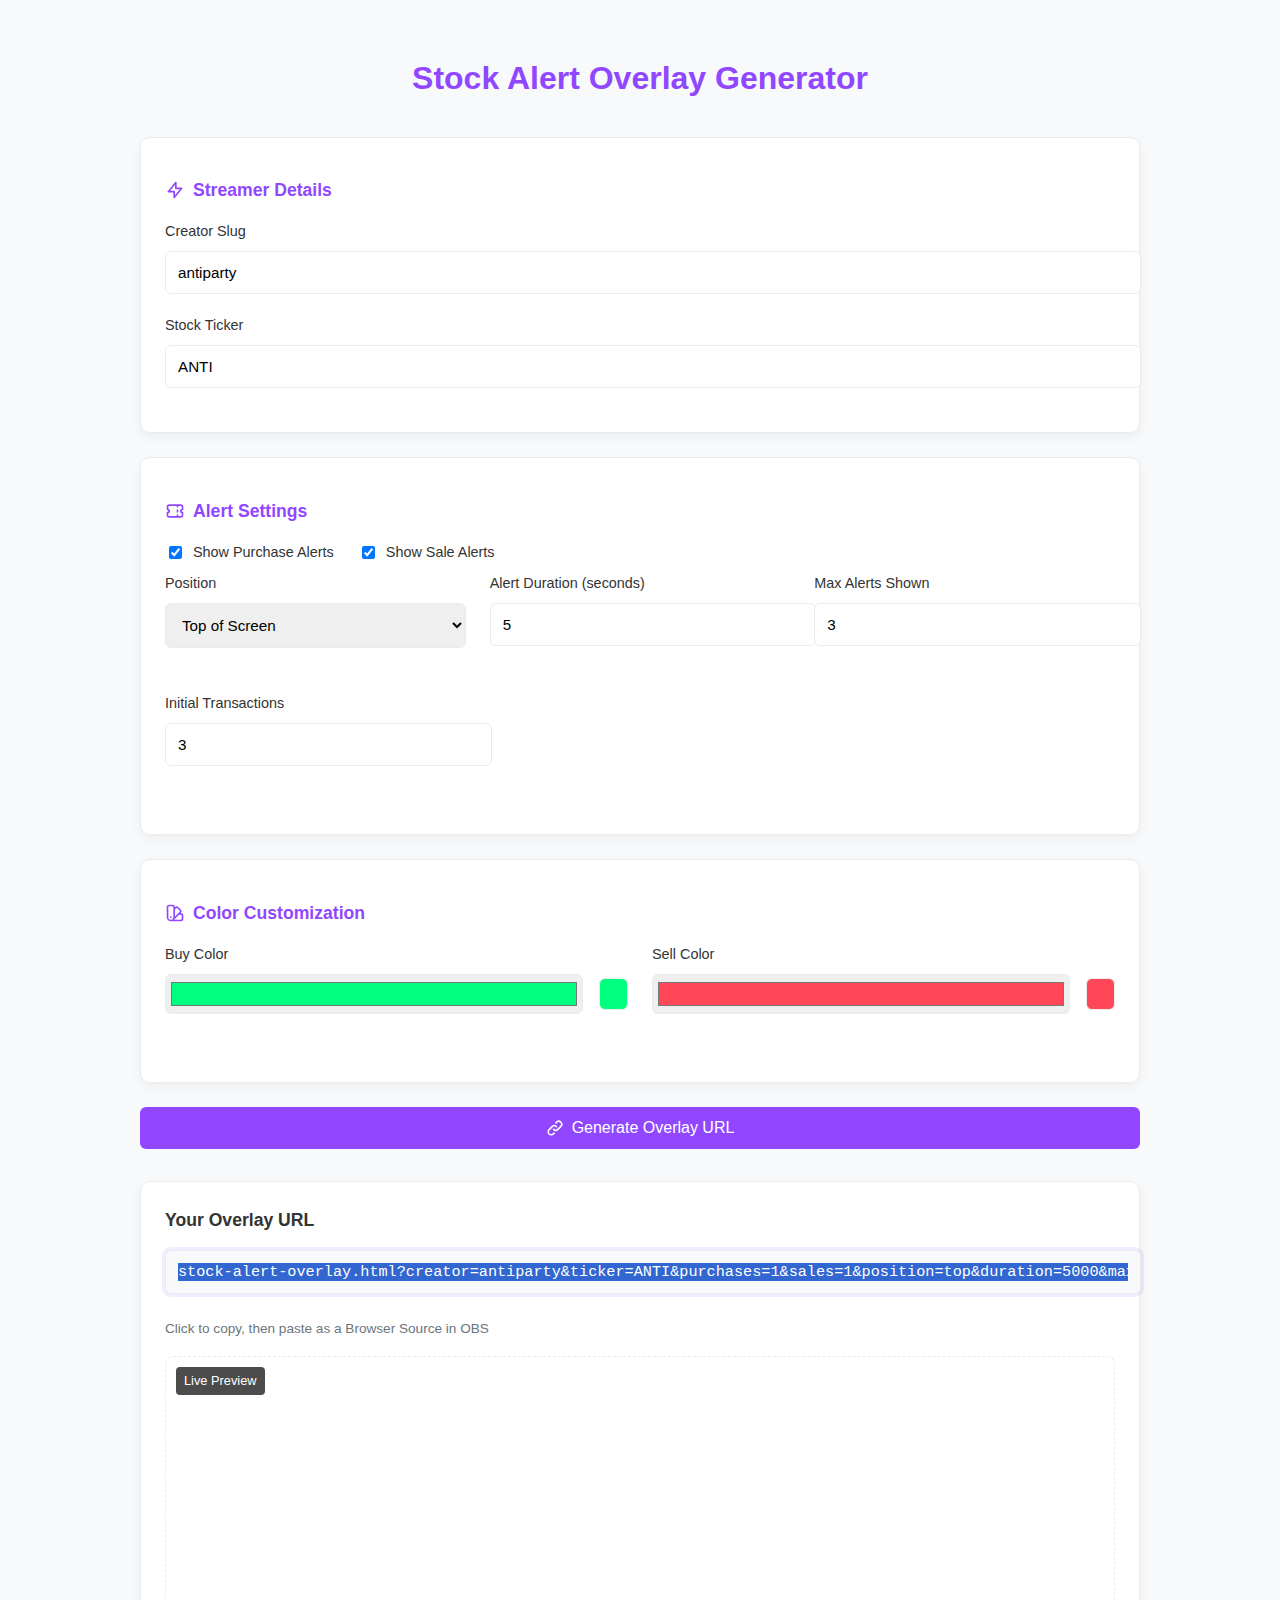
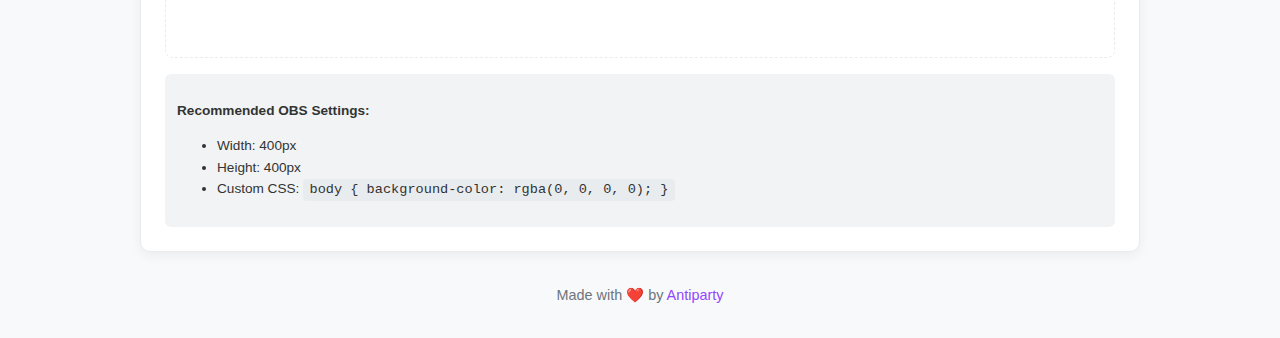
==== index.html @ d590a733 "initial release" ====
<!DOCTYPE html>
<html lang="en">
<head>
    <meta charset="UTF-8">
    <meta name="viewport" content="width=device-width, initial-scale=1.0">
    <title>Stock Alert Overlay Generator</title>
    <style>
        :root {
            --primary: #9147ff;
            --primary-hover: #7d3ae8;
            --background: #f8f9fa;
            --card-bg: #ffffff;
            --text: #333333;
            --text-light: #6c757d;
            --border: #e9ecef;
            --success: #00ff7f;
            --danger: #ff4757;
            --shadow: 0 4px 12px rgba(0, 0, 0, 0.05);
        }

        body {
            font-family: 'Inter', -apple-system, BlinkMacSystemFont, 'Segoe UI', Roboto, sans-serif;
            line-height: 1.6;
            color: var(--text);
            background-color: var(--background);
            max-width: 1000px;
            margin: 0 auto;
            padding: 2rem 1rem;
        }

        h1 {
            color: var(--primary);
            font-weight: 700;
            margin-bottom: 2rem;
            text-align: center;
            font-size: 2rem;
        }

        .card {
            background: var(--card-bg);
            border-radius: 10px;
            padding: 1.5rem;
            margin-bottom: 1.5rem;
            box-shadow: var(--shadow);
            border: 1px solid var(--border);
        }

        .card-title {
            font-size: 1.1rem;
            font-weight: 600;
            margin-bottom: 1rem;
            color: var(--primary);
            display: flex;
            align-items: center;
            gap: 0.5rem;
        }

        .card-title svg {
            width: 20px;
            height: 20px;
        }

        .form-group {
            margin-bottom: 1.25rem;
        }

        label {
            display: block;
            margin-bottom: 0.5rem;
            font-weight: 500;
            font-size: 0.9rem;
        }

        input, select {
            width: 100%;
            padding: 0.75rem;
            border: 1px solid var(--border);
            border-radius: 6px;
            font-size: 0.95rem;
            transition: border-color 0.2s;
        }

        input:focus, select:focus {
            outline: none;
            border-color: var(--primary);
            box-shadow: 0 0 0 3px rgba(145, 71, 255, 0.1);
        }

        input[type="color"] {
            height: 40px;
            padding: 0.2rem;
            cursor: pointer;
        }

        .checkbox-group {
            display: flex;
            gap: 1.5rem;
            margin-top: 1rem;
        }

        .checkbox-item {
            display: flex;
            align-items: center;
            gap: 0.5rem;
        }

        .checkbox-item input {
            width: auto;
        }

        .color-picker {
            display: flex;
            align-items: center;
            gap: 1rem;
        }

        .color-preview {
            width: 30px;
            height: 30px;
            border-radius: 6px;
            border: 1px solid var(--border);
        }

        .btn {
            background-color: var(--primary);
            color: white;
            border: none;
            padding: 0.75rem 1.5rem;
            border-radius: 6px;
            cursor: pointer;
            font-size: 1rem;
            font-weight: 500;
            width: 100%;
            transition: background-color 0.2s;
            display: flex;
            align-items: center;
            justify-content: center;
            gap: 0.5rem;
        }

        .btn:hover {
            background-color: var(--primary-hover);
        }

        .btn svg {
            width: 18px;
            height: 18px;
        }

        #result {
            margin-top: 2rem;
            padding: 1.5rem;
            background: var(--card-bg);
            border-radius: 10px;
            box-shadow: var(--shadow);
            border: 1px solid var(--border);
            display: none;
        }

        #result h3 {
            margin-top: 0;
            margin-bottom: 1rem;
            font-size: 1.1rem;
        }

        #generatedURL {
            width: 100%;
            padding: 0.75rem;
            border: 1px solid var(--border);
            border-radius: 6px;
            background: #f8f9fa;
            font-family: monospace;
            margin-bottom: 1rem;
            cursor: pointer;
        }

        #generatedURL:focus {
            outline: none;
        }

        .copy-hint {
            font-size: 0.85rem;
            color: var(--text-light);
            margin-top: 0.5rem;
        }

        .recommendations {
            background: #f1f3f5;
            padding: 0.75rem;
            border-radius: 6px;
            font-size: 0.85rem;
            margin-top: 1rem;
        }

        .recommendations code {
            background: #e9ecef;
            padding: 0.2rem 0.4rem;
            border-radius: 4px;
            font-family: monospace;
        }

        .grid {
            display: grid;
            grid-template-columns: repeat(auto-fit, minmax(250px, 1fr));
            gap: 1.5rem;
            margin-bottom: 1.5rem;
        }

        .preview-container {
            position: relative;
            height: 300px;
            border: 1px dashed var(--border);
            border-radius: 8px;
            overflow: hidden;
            margin-top: 1rem;
        }

        .preview-frame {
            width: 100%;
            height: 100%;
            border: none;
        }

        .preview-label {
            position: absolute;
            top: 10px;
            left: 10px;
            background: rgba(0,0,0,0.7);
            color: white;
            padding: 4px 8px;
            border-radius: 4px;
            font-size: 0.8rem;
        }

        .footer {
            text-align: center;
            margin-top: 2rem;
            color: var(--text-light);
            font-size: 0.9rem;
        }

        .footer a {
            color: var(--primary);
            text-decoration: none;
        }

        .footer a:hover {
            text-decoration: underline;
        }

        @media (max-width: 768px) {
            .grid {
                grid-template-columns: 1fr;
            }
            
            .checkbox-group {
                flex-direction: column;
                gap: 0.75rem;
            }
            
            .preview-container {
                height: 200px;
            }
        }
    </style>
</head>
<body>
    <h1>Stock Alert Overlay Generator</h1>
    
    <div class="card">
        <h2 class="card-title">
            <svg xmlns="http://www.w3.org/2000/svg" fill="none" viewBox="0 0 24 24" stroke="currentColor">
                <path stroke-linecap="round" stroke-linejoin="round" stroke-width="2" d="M13 10V3L4 14h7v7l9-11h-7z" />
            </svg>
            Streamer Details
        </h2>
        <div class="form-group">
            <label for="creatorSlug">Creator Slug</label>
            <input type="text" id="creatorSlug" value="antiparty" placeholder="e.g. antiparty">
        </div>
        <div class="form-group">
            <label for="ticker">Stock Ticker</label>
            <input type="text" id="ticker" value="ANTI" placeholder="e.g. ANTI">
        </div>
    </div>
    
    <div class="card">
        <h2 class="card-title">
            <svg xmlns="http://www.w3.org/2000/svg" fill="none" viewBox="0 0 24 24" stroke="currentColor">
                <path stroke-linecap="round" stroke-linejoin="round" stroke-width="2" d="M15 5v2m0 4v2m0 4v2M5 5a2 2 0 00-2 2v3a2 2 0 110 4v3a2 2 0 002 2h14a2 2 0 002-2v-3a2 2 0 110-4V7a2 2 0 00-2-2H5z" />
            </svg>
            Alert Settings
        </h2>
        <div class="checkbox-group">
            <label class="checkbox-item">
                <input type="checkbox" id="showPurchases" checked>
                Show Purchase Alerts
            </label>
            <label class="checkbox-item">
                <input type="checkbox" id="showSales" checked>
                Show Sale Alerts
            </label>
        </div>
        
        <div class="grid">
            <div class="form-group">
                <label for="position">Position</label>
                <select id="position">
                    <option value="top">Top of Screen</option>
                    <option value="bottom">Bottom of Screen</option>
                </select>
            </div>
            
            <div class="form-group">
                <label for="alertDuration">Alert Duration (seconds)</label>
                <input type="number" id="alertDuration" value="5" min="1" max="30">
            </div>
            
            <div class="form-group">
                <label for="maxAlerts">Max Alerts Shown</label>
                <input type="number" id="maxAlerts" value="3" min="1" max="10">
            </div>
            
            <div class="form-group">
                <label for="initialLoadCount">Initial Transactions</label>
                <input type="number" id="initialLoadCount" value="3" min="0" max="20">
            </div>
        </div>
    </div>
    
    <div class="card">
        <h2 class="card-title">
            <svg xmlns="http://www.w3.org/2000/svg" fill="none" viewBox="0 0 24 24" stroke="currentColor">
                <path stroke-linecap="round" stroke-linejoin="round" stroke-width="2" d="M7 21a4 4 0 01-4-4V5a2 2 0 012-2h4a2 2 0 012 2v12a4 4 0 01-4 4zm0 0h12a2 2 0 002-2v-4a2 2 0 00-2-2h-2.343M11 7.343l1.657-1.657a2 2 0 012.828 0l2.829 2.829a2 2 0 010 2.828l-8.486 8.485M7 17h.01" />
            </svg>
            Color Customization
        </h2>
        <div class="grid">
            <div class="form-group">
                <label for="buyColor">Buy Color</label>
                <div class="color-picker">
                    <input type="color" id="buyColor" value="#00ff7f">
                    <div class="color-preview" id="buyPreview" style="background-color: #00ff7f;"></div>
                </div>
            </div>
            
            <div class="form-group">
                <label for="sellColor">Sell Color</label>
                <div class="color-picker">
                    <input type="color" id="sellColor" value="#ff4757">
                    <div class="color-preview" id="sellPreview" style="background-color: #ff4757;"></div>
                </div>
            </div>
        </div>
    </div>
    
    <button class="btn" onclick="generateURL()">
        <svg xmlns="http://www.w3.org/2000/svg" fill="none" viewBox="0 0 24 24" stroke="currentColor">
            <path stroke-linecap="round" stroke-linejoin="round" stroke-width="2" d="M13.828 10.172a4 4 0 00-5.656 0l-4 4a4 4 0 105.656 5.656l1.102-1.101m-.758-4.899a4 4 0 005.656 0l4-4a4 4 0 00-5.656-5.656l-1.1 1.1" />
        </svg>
        Generate Overlay URL
    </button>
    
    <div id="result">
        <h3>Your Overlay URL</h3>
        <input type="text" id="generatedURL" readonly>
        <p class="copy-hint">Click to copy, then paste as a Browser Source in OBS</p>
        
        <div class="preview-container">
            <div class="preview-label">Live Preview</div>
            <iframe class="preview-frame" id="previewFrame" src="about:blank"></iframe>
        </div>
        
        <div class="recommendations">
            <p><strong>Recommended OBS Settings:</strong></p>
            <ul>
                <li>Width: 400px</li>
                <li>Height: 400px</li>
                <li>Custom CSS: <code>body { background-color: rgba(0, 0, 0, 0); }</code></li>
            </ul>
        </div>
    </div>
    
    <div class="footer">
        Made with ❤️ by <a href="https://www.twitch.tv/antiparty" target="_blank">Antiparty</a>
    </div>
    
    <script>
        let currentPreviewUrl = '';
        
        function generateURL() {
            const baseURL = 'stock-alert-overlay.html';
            const params = new URLSearchParams();
            
            params.set('creator', document.getElementById('creatorSlug').value);
            params.set('ticker', document.getElementById('ticker').value);
            params.set('purchases', document.getElementById('showPurchases').checked ? '1' : '0');
            params.set('sales', document.getElementById('showSales').checked ? '1' : '0');
            params.set('position', document.getElementById('position').value);
            params.set('duration', document.getElementById('alertDuration').value * 1000);
            params.set('max', document.getElementById('maxAlerts').value);
            params.set('initial', document.getElementById('initialLoadCount').value);
            params.set('buyColor', document.getElementById('buyColor').value.substring(1));
            params.set('sellColor', document.getElementById('sellColor').value.substring(1));
            
            const fullURL = `${baseURL}?${params.toString()}`;
            const urlInput = document.getElementById('generatedURL');
            urlInput.value = fullURL;
            document.getElementById('result').style.display = 'block';
            
            // Update preview iframe
            if (currentPreviewUrl !== fullURL) {
                document.getElementById('previewFrame').src = fullURL;
                currentPreviewUrl = fullURL;
            }
            
            // Auto-select the URL for easy copying
            urlInput.select();
            try {
                document.execCommand('copy');
            } catch (err) {
                console.log('Could not copy text');
            }
        }
        
        // Update color previews
        document.getElementById('buyColor').addEventListener('input', function() {
            document.getElementById('buyPreview').style.backgroundColor = this.value;
            updatePreview();
        });
        
        document.getElementById('sellColor').addEventListener('input', function() {
            document.getElementById('sellPreview').style.backgroundColor = this.value;
            updatePreview();
        });
        
        // Auto-copy when clicking URL
        document.getElementById('generatedURL').addEventListener('click', function() {
            this.select();
            document.execCommand('copy');
        });
        
        // Update preview when any setting changes
        const inputs = document.querySelectorAll('input, select');
        inputs.forEach(input => {
            input.addEventListener('change', updatePreview);
        });
        
        function updatePreview() {
            if (currentPreviewUrl) {
                generateURL();
            }
        }
        
        // Generate initial preview
        generateURL();
    </script>
</body>
</html>
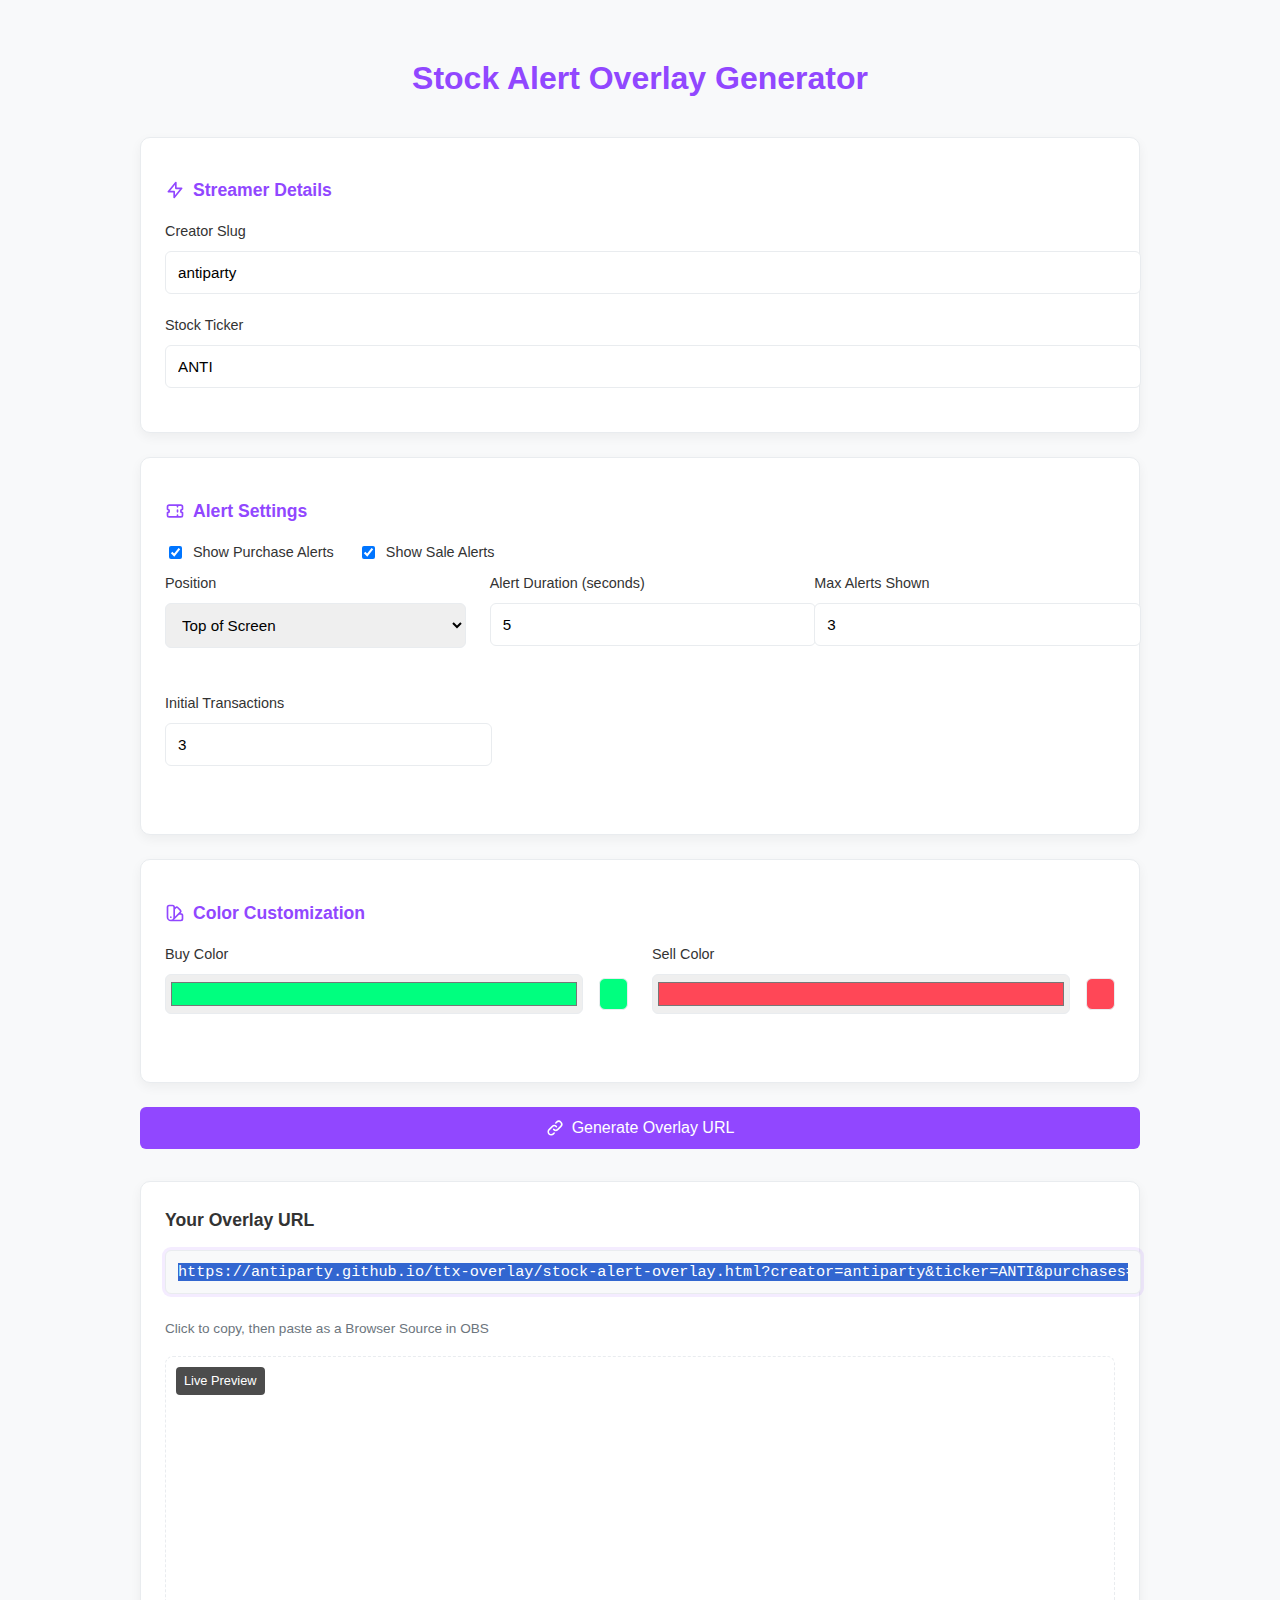
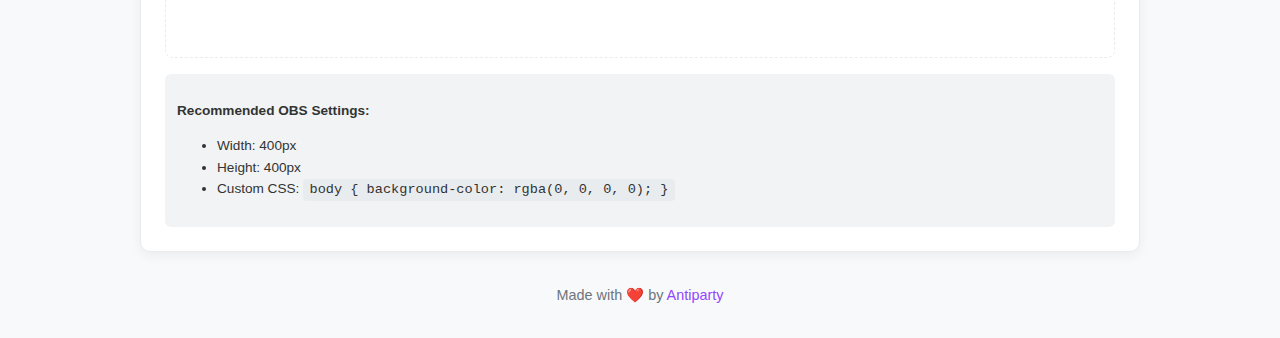
==== commit ddc7d973: "Update index.html" ====
--- a/index.html
+++ b/index.html
@@ -389,7 +389,7 @@
         let currentPreviewUrl = '';
         
         function generateURL() {
-            const baseURL = 'stock-alert-overlay.html';
+            const baseURL = 'https://antiparty.github.io/ttx-overlay/stock-alert-overlay.html';
             const params = new URLSearchParams();
             
             params.set('creator', document.getElementById('creatorSlug').value);
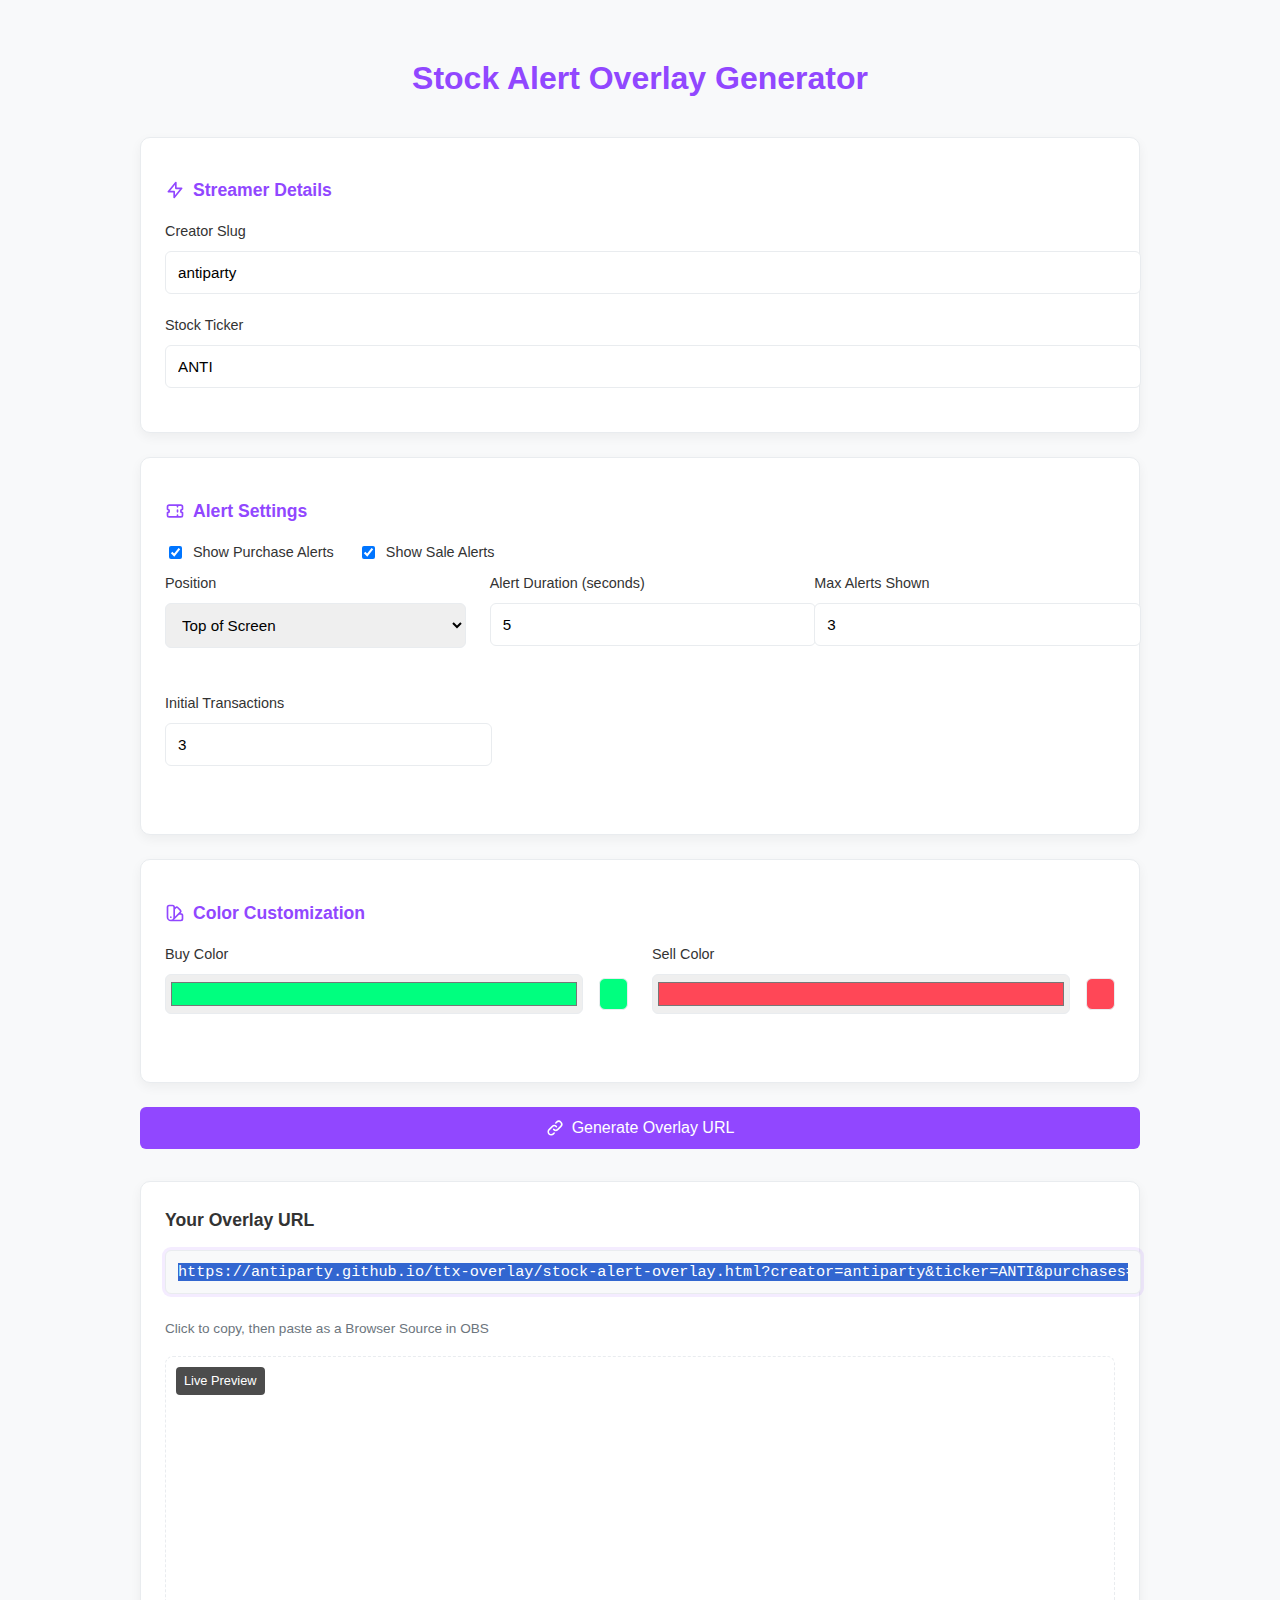
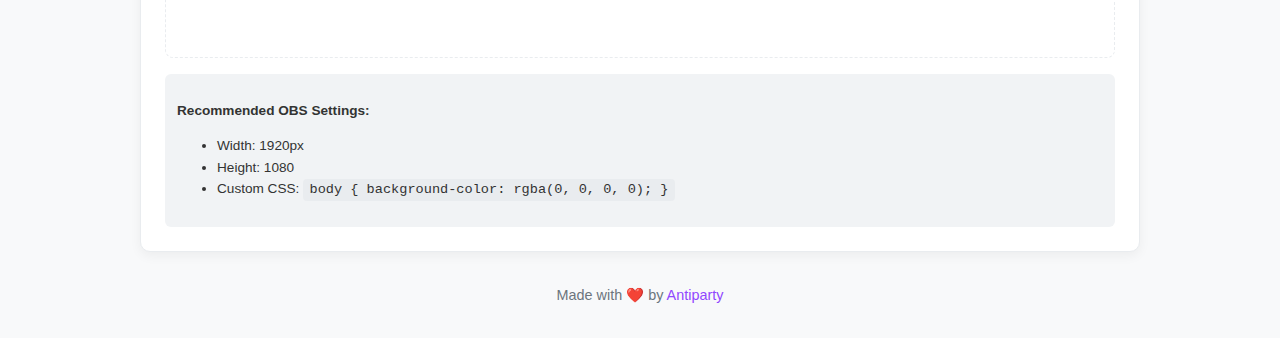
==== commit 44b3b9b9: "Update index.html" ====
--- a/index.html
+++ b/index.html
@@ -374,8 +374,8 @@
         <div class="recommendations">
             <p><strong>Recommended OBS Settings:</strong></p>
             <ul>
-                <li>Width: 400px</li>
-                <li>Height: 400px</li>
+                <li>Width: 1920px</li>
+                <li>Height: 1080</li>
                 <li>Custom CSS: <code>body { background-color: rgba(0, 0, 0, 0); }</code></li>
             </ul>
         </div>
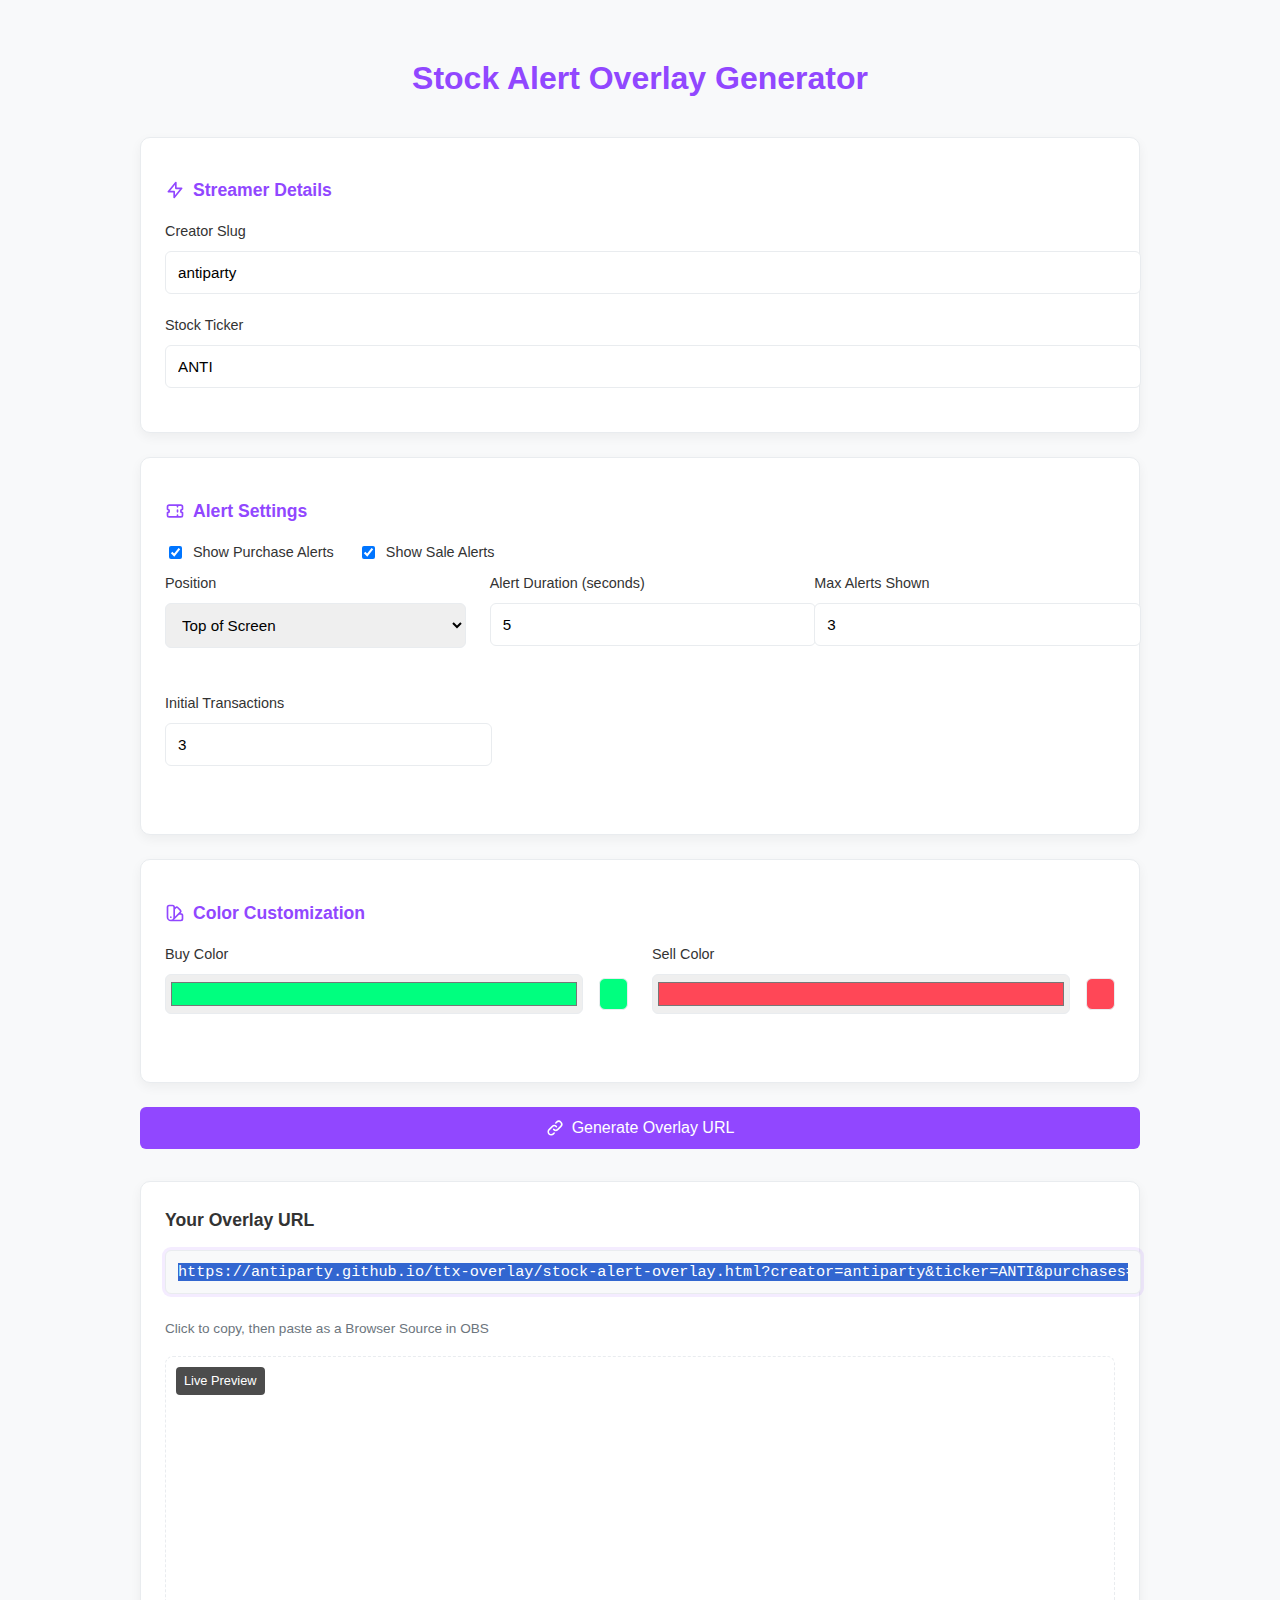
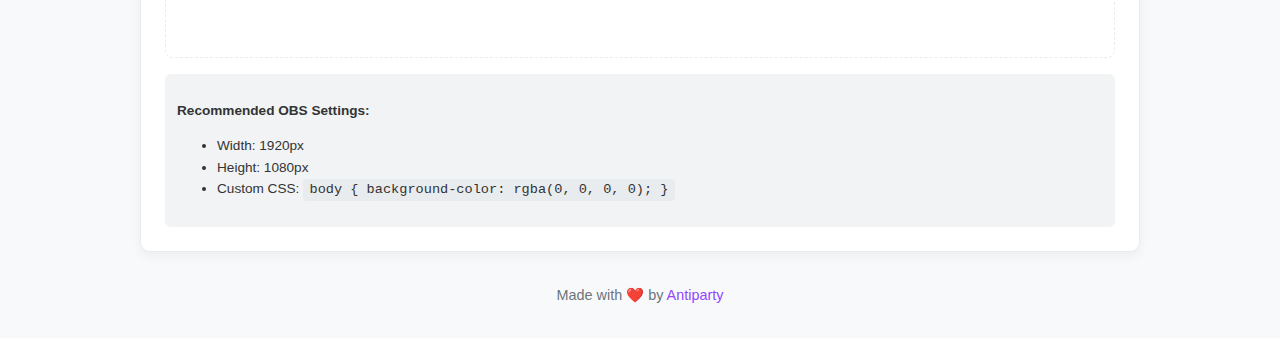
==== commit a1516559: "file formatting" ====
--- a/index.html
+++ b/index.html
@@ -375,7 +375,7 @@
             <p><strong>Recommended OBS Settings:</strong></p>
             <ul>
                 <li>Width: 1920px</li>
-                <li>Height: 1080</li>
+                <li>Height: 1080px</li>
                 <li>Custom CSS: <code>body { background-color: rgba(0, 0, 0, 0); }</code></li>
             </ul>
         </div>
